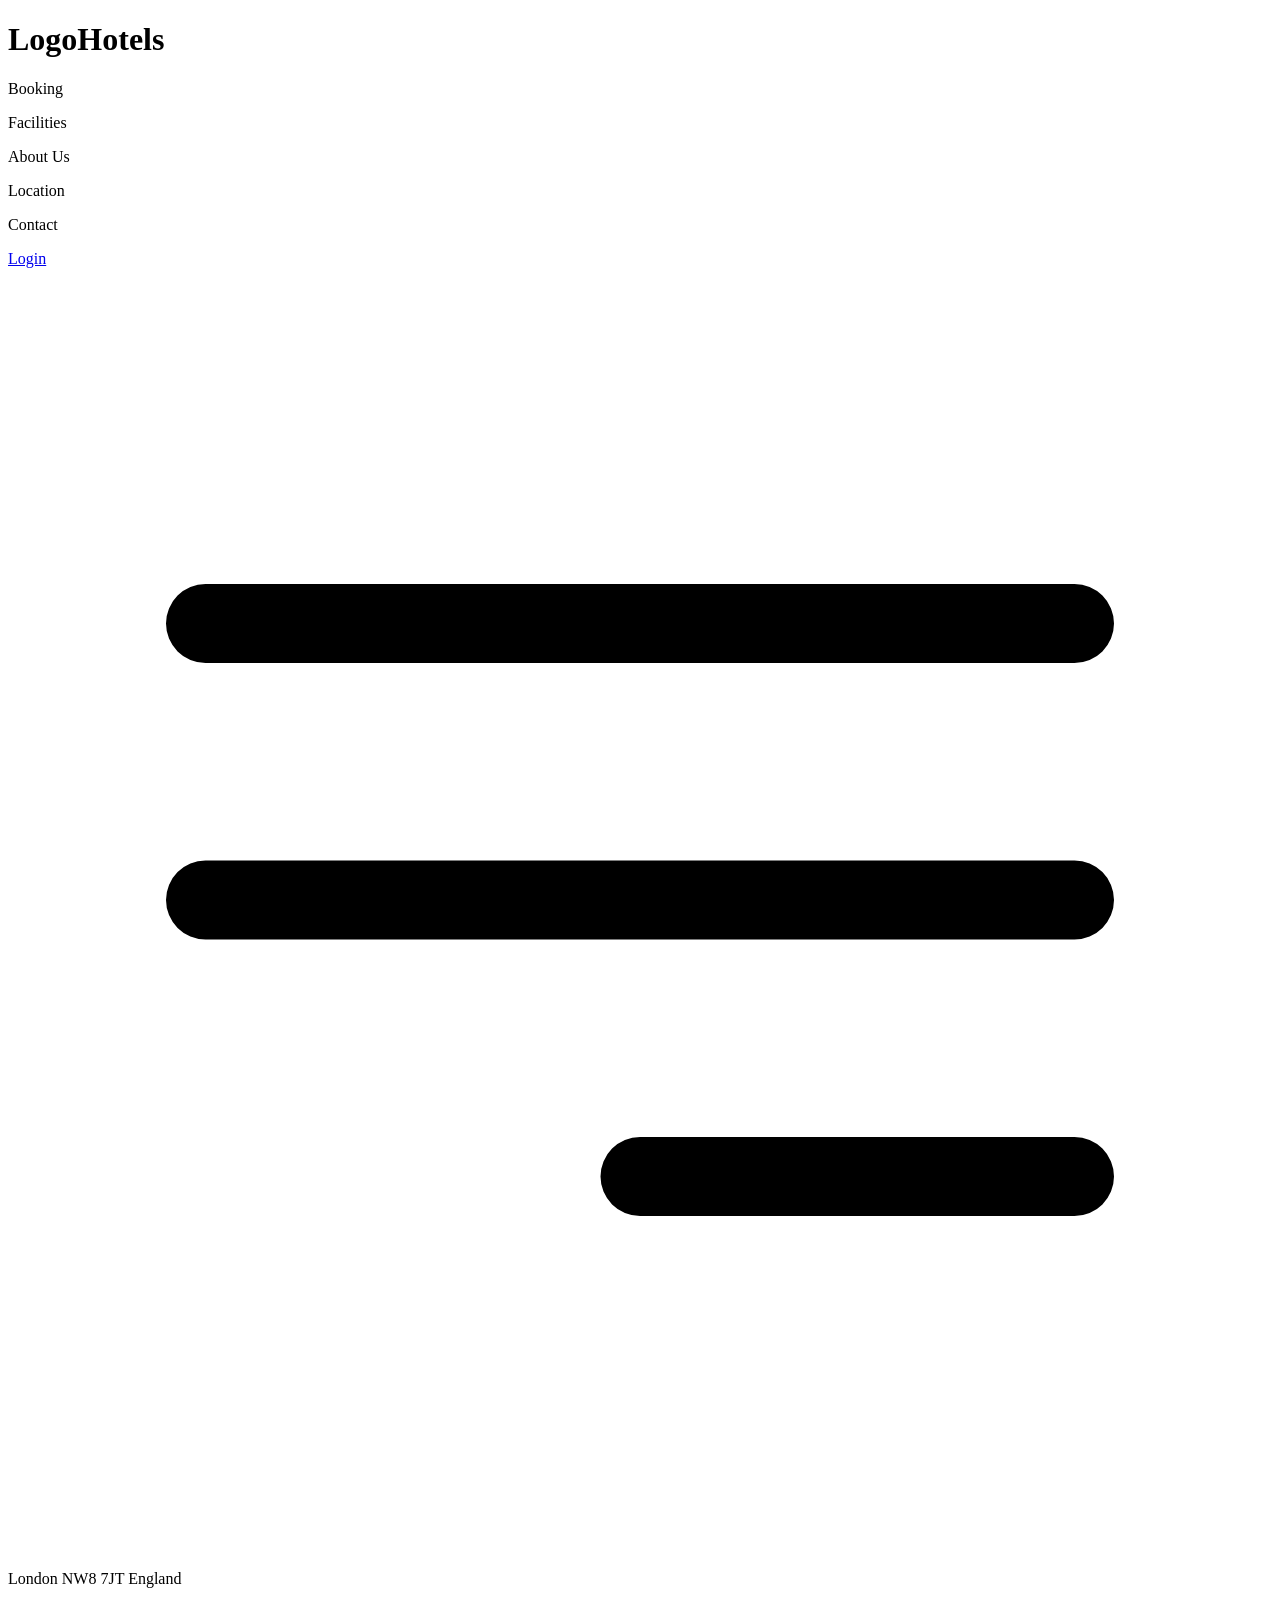
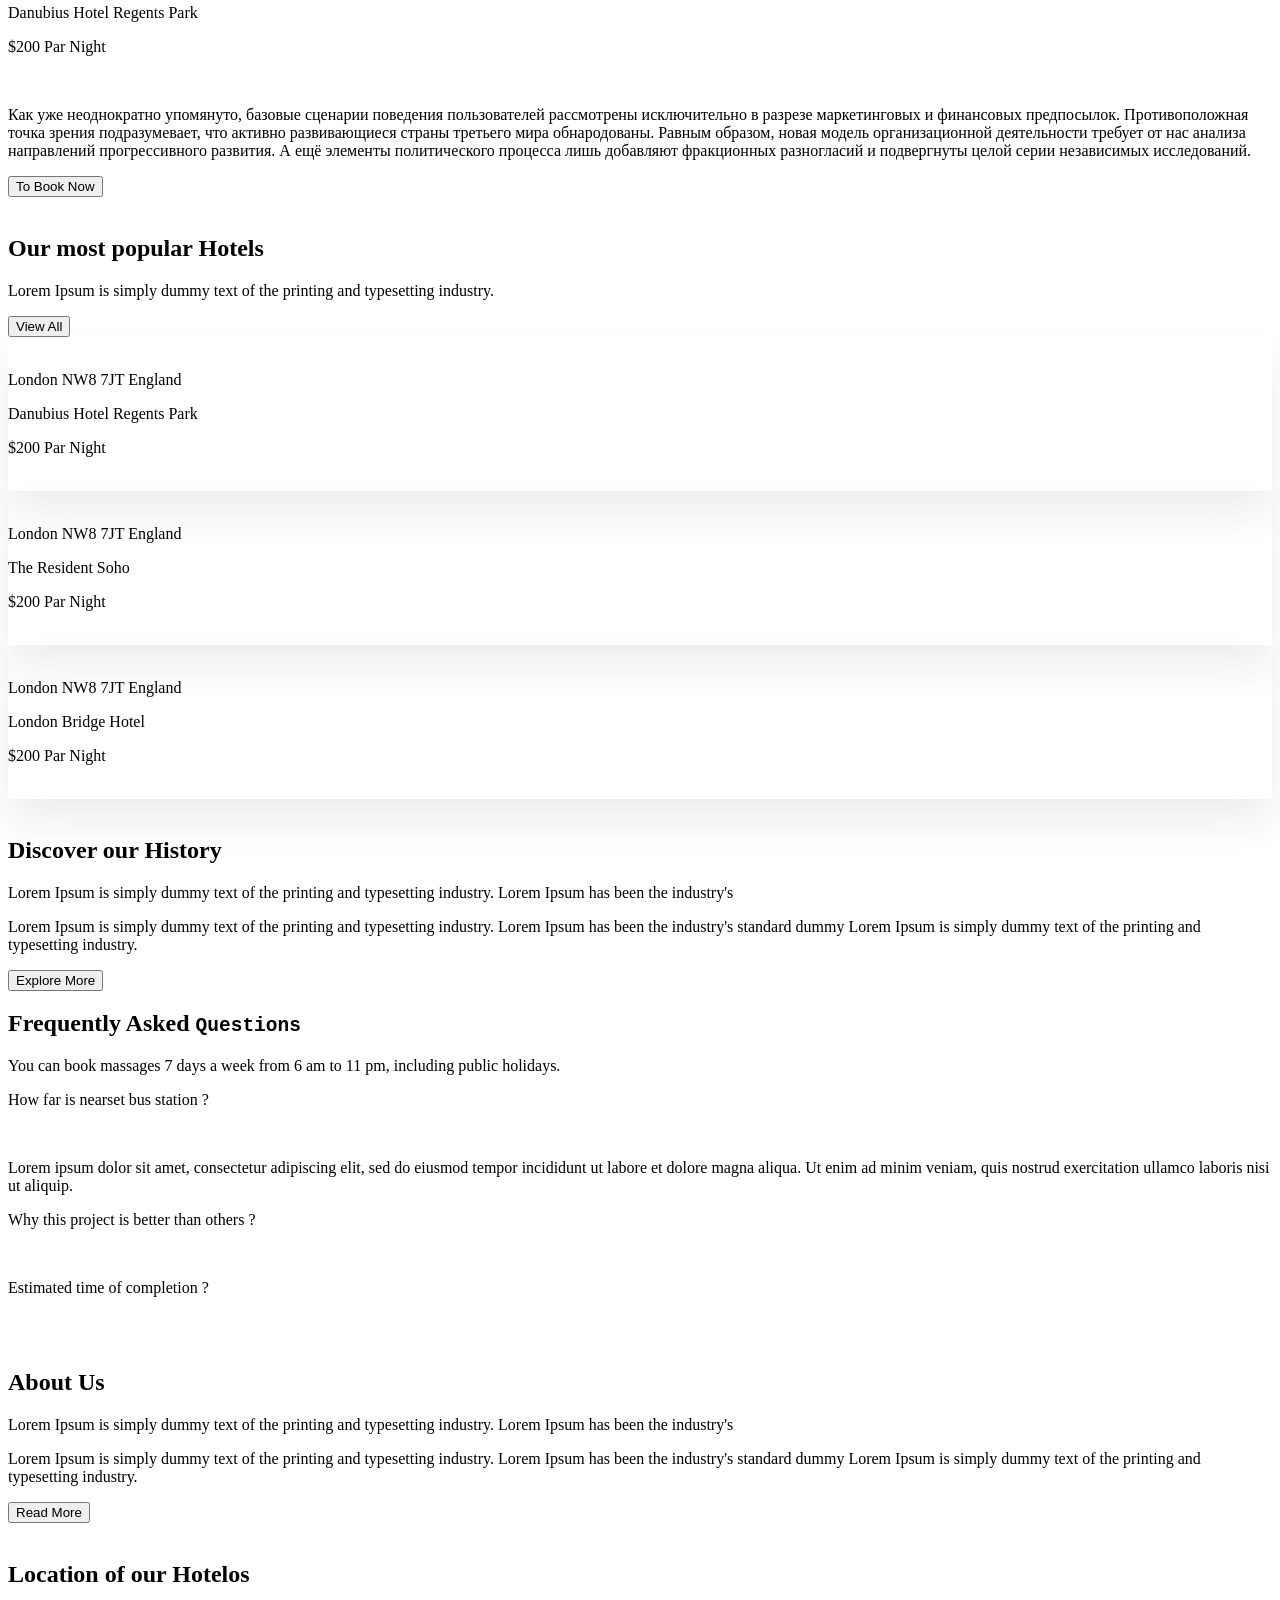
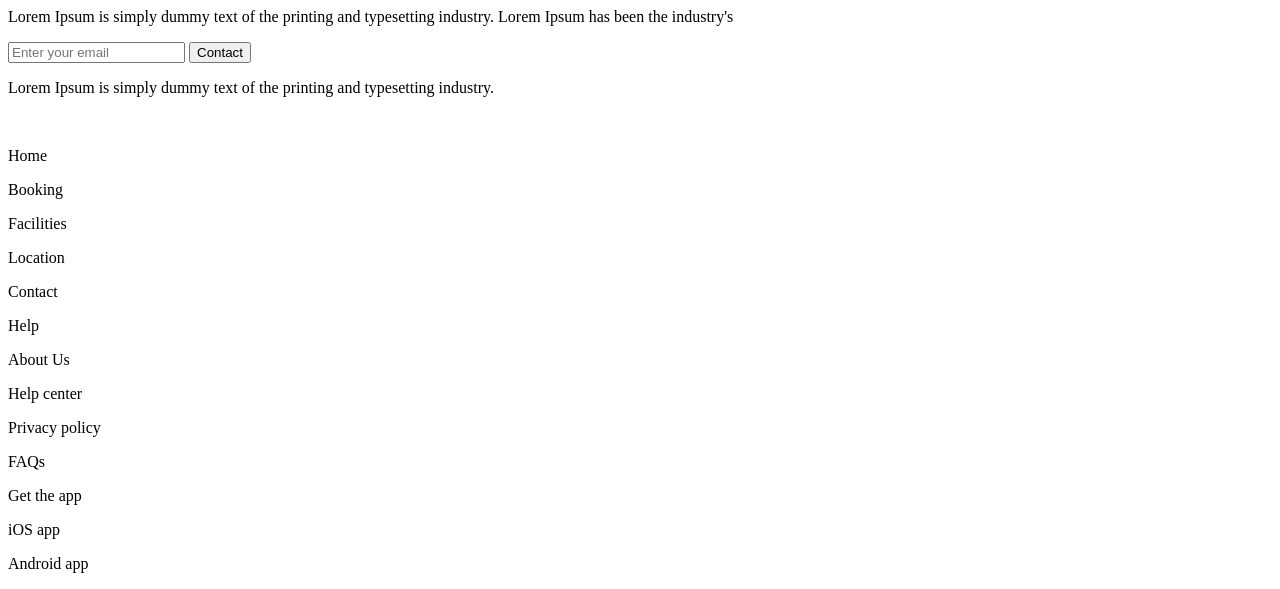
==== page.2.html @ a8703f1e "page-2." ====
<!DOCTYPE html>
<html lang="en">
<head>
    <meta charset="UTF-8">
    <meta name="viewport" content="width=device-width, initial-scale=1.0">
    <title>Danubius</title>
    <link rel="stylesheet" href="./src/output.css">
</head>
<body>
    <header class="max-w-[1280px] m-auto py-10 p-5 lg:py-10 h-[40px] flex justify-between items-center">
        <h1 class="font-[900] text-[24px] lg:text-[36px] text-[#047C8D]">LogoHotels</h1>
        <nav class="hidden lg:flex gap-[40px] text-[#222222]">
            <p>Booking</p>
            <p>Facilities</p>
            <p>About Us</p>
            <p>Location</p>
            <p>Contact</p>
        </nav>
        <div href="" class="w-[76px] h-[40px] rounded-[35px] bg-[#24AB70] flex justify-center items-center text-[14px] text-white"><a href="./index.html">Login</a></div>
        <svg xmlns="http://www.w3.org/2000/svg" fill="none" viewBox="0 0 24 24" stroke-width="1.5" stroke="currentColor" class="lg:hidden block w-[40px] h-[30px]">
        <path stroke-linecap="round" stroke-linejoin="round" d="M3.75 6.75h16.5M3.75 12h16.5M12 17.25h8.25" />
        </svg>
    </header>
    <section class="m-5 p-5 lg:p-0 relative max-w-[1280px] lg:h-[506px] m-auto rounded-t-[50px] mt-[100px] flex gap-[20px] flex-col lg:flex-row lg:justify-between">
        <img class="rounded-[30px] lg:ml-[100px] lg:w-[557px] lg:h-[433.67px]" src="./Images/image (24).png" alt="">
        <div class="p-[30px] lg:p-[60px] flex flex-col gap-[30px] items-center lg:items-end lg:gap-[40px]">
                <div class="flex flex-col gap-[10px]">
                    <p class="text-[14px] text-[#24AB70]">London NW8 7JT England</p>
                    <p class="text-[28px] font-[600]">Danubius Hotel Regents Park</p>
                    <div class="flex gap-[20px]">
                        <p class="text-[16px]">$200 Par Night</p>
                        <img class="h-[20px]" src="./Images/Line 3.png" alt="">
                        <img class="h-[18px]" src="./Images/Group 10.png" alt="">
                    </div>
                    <p class="text-[12px]">Как уже неоднократно упомянуто, базовые сценарии поведения пользователей рассмотрены исключительно в разрезе маркетинговых и финансовых предпосылок. Противоположная точка зрения подразумевает, что активно развивающиеся страны третьего мира обнародованы. Равным образом, новая модель организационной деятельности требует от нас анализа направлений прогрессивного развития. А ещё элементы политического процесса лишь добавляют фракционных разногласий и подвергнуты целой серии независимых исследований.</p>
                </div>
            <button class="w-[164px] h-[56px] rounded-[35px] bg-[#24AB70] flex justify-center items-center text-[14px] text-white">To Book Now</button>
        </div>
        <img class="w-[302px] h-[215px] hidden lg:block absolute left-0 top-[350px]" src="./Images/Group 11211.png" alt="">
        <img class="h-[68px] hidden lg:block absolute left-[280px] top-[450px]" src="./Images/Mask group (7).png" alt="">
        <img class="h-[68px] hidden lg:block absolute left-[480px] top-[450px]" src="./Images/Mask group (7).png" alt="">       
    </section>

    <section class="p-5 relative max-w-[1280px] lg:h-[656px] mx-auto mt-[100px] flex gap-[30px] flex-col">
        <h1 class="text-[40px] font-[600] text-center lg:text-start">Our most popular Hotels</h1>
        <div class="w-full flex flex-col lg:flex-row items-center gap-[20px] lg:justify-between lg:items-center">
            <p class="text-[16px] text-[#555555] lg:w-[400px] text-center lg:text-start">Lorem Ipsum is simply dummy text of the printing and typesetting industry.</p>
            <button class="w-[109px] h-[40px] bg-[#24AB701A] rounded-[280px] text-[#24AB70]">View All</button>
        </div>
        <div class="w-full  lg:w-[1280px] flex flex-col lg:flex-row gap-[20px]">
            <div class="w-full lg:w-[411px] h-[450px] rounded-[16px] bg-[#FAFAFA] flex flex-col" style="box-shadow: 0px 22px 38px #00221314;">
                <img class="w-full" src="./Images/image (20).png" alt="">
                <div class="m-[15px] flex flex-col gap-[10px]">
                    <p class="text-[12px] text-[#24AB70]">London NW8 7JT England</p>
                    <p class="text-[24px] font-[600]">Danubius Hotel Regents Park</p>
                    <div class="flex gap-[20px]">
                        <p class="text-[16px]">$200 Par Night</p>
                        <img class="h-[20px]" src="./Images/Line 3.png" alt="">
                        <img class="h-[18px]" src="./Images/Group 10.png" alt="">
                    </div>
                </div>
            </div>
            <div class="w-full lg:w-[411px] h-[450px] rounded-[16px] bg-[#FAFAFA] flex flex-col" style="box-shadow: 0px 22px 38px #00221314;">
                <img class="w-full" src="./Images/image (21).png" alt="">
                <div class="m-[15px] flex flex-col gap-[10px]">
                    <p class="text-[12px] text-[#24AB70]">London NW8 7JT England</p>
                    <p class="text-[24px] font-[600]">The Resident Soho</p>
                    <div class="flex gap-[20px]">
                        <p class="text-[16px]">$200 Par Night</p>
                        <img class="h-[20px]" src="./Images/Line 3.png" alt="">
                        <img class="h-[18px]" src="./Images/Group 10.png" alt="">
                    </div>
                </div>
            </div>
            <div class="w-full lg:w-[411px] h-[450px] rounded-[16px] bg-[#FAFAFA] flex flex-col" style="box-shadow: 0px 22px 38px #00221314;">
                <img class="w-full" src="./Images/image (22).png" alt="">
                <div class="m-[15px] flex flex-col gap-[10px]">
                    <p class="text-[12px] text-[#24AB70]">London NW8 7JT England</p>
                    <p class="text-[24px] font-[600]">London Bridge Hotel</p>
                    <div class="flex gap-[20px]">
                        <p class="text-[16px]">$200 Par Night</p>
                        <img class="h-[20px]" src="./Images/Line 3.png" alt="">
                        <img class="h-[18px]" src="./Images/Group 10.png" alt="">
                    </div>
                </div>
            </div>
        </div>
    </section>

    <section class="m-5 p-5 lg:p-0 relative max-w-[1280px] lg:h-[520px] m-auto mt-[100px] rounded-[16px] bg-[#F4FBF8] flex gap-[20px] lg:gap-[50px] flex-col lg:items-center lg:flex-row">
        <img class="lg:w-[628px] lg:h-[520px]" src="./Images/image (23).png" alt="">
        <div class="p-[30px] flex flex-col gap-[30px] items-center lg:items-start lg:gap-[40px]">
            <h1 class="text-[40px] font-[600] text-center lg:text-start">Discover our History</h1>
            <p class="text-[20px] text-[#555555] text-center lg:text-start">Lorem Ipsum is simply dummy text of the printing and typesetting industry. Lorem Ipsum has been the industry's </p>
            <p class="text-[20px] text-[#555555] text-center lg:text-start">Lorem Ipsum is simply dummy text of the printing and typesetting industry. Lorem Ipsum has been the industry's standard dummy Lorem Ipsum is simply dummy text of the printing and typesetting industry.</p>
            <button class="w-[167px] h-[56px] rounded-[35px] bg-[#24AB70] flex justify-center items-center text-[14px] text-white">Explore More</button>
        </div>              
    </section>

    <section class="w-full p-5 lg:w-[1280px] m-auto mt-[100px] flex flex-col lg:flex-row lg:justify-between gap-[30px]">
        <div class="w-full lg:w-[411px] flex flex-col gap-[30px] items-center lg:items-start">
            <h1 class="text-[40px] font-[600] text-center lg:text-start">Frequently Asked <samp class="text-[#24AB70]">Questions</samp> </h1>
            <p class="text-[16px] text-[#555555] lg:w-[400px] text-center lg:text-start">You can book massages 7 days a week from 6 am to 11 pm, including public holidays. </p>
        </div>
        <div class="w-full lg:w-[642px] flex flex-col gap-[20px]">
            <div class="w-full rounded-[5px] lg:w-[642px] lg:h-[150px] border border-[#585858] flex flex-col p-5">
                <div class="flex w-full justify-between items-center">
                    <p class="text-[18px] font-bold">How far is nearset bus station ?</p>
                    <img class="w-[36px] h-[36px]" src="./Images/Group 10878.png" alt="">
                </div>
                <p class="text-[#1D263AE5]">Lorem ipsum dolor sit amet, consectetur adipiscing elit, sed do eiusmod tempor incididunt ut labore et dolore magna aliqua. Ut enim ad minim veniam, quis nostrud exercitation ullamco laboris nisi ut aliquip.</p>
            </div>
            <div class="w-full rounded-[5px] lg:w-[642px] lg:h-[80px] border border-[#585858] flex flex-col p-5">
                <div class="flex w-full justify-between items-center">
                    <p class="text-[18px] font-bold">Why this project is better than others ?</p>
                    <img class="w-[36px] h-[36px]" src="./Images/Group 10872.png" alt="">
                </div>
            </div>
            <div class="w-full rounded-[5px] lg:w-[642px] lg:h-[80px] border border-[#585858] flex flex-col p-5">
                <div class="flex w-full justify-between items-center">
                    <p class="text-[18px] font-bold">Estimated time of completion ?</p>
                    <img class="w-[36px] h-[36px]" src="./Images/Group 10872.png" alt="">
                </div>
            </div>
        </div>
    </section>

    <section class="m-5 p-5 lg:p-0 relative max-w-[1280px] lg:h-[443.03px] m-auto mt-[100px] rounded-[16px] bg-[#F4FBF8] flex gap-[20px] lg:gap-[50px] flex-col lg:items-center lg:flex-row">
        <img class="lg:w-[522.05px] lg:h-[503.03px]" src="./Images/Perfect Place 1.png" alt="">
        <div class="p-[30px] flex flex-col gap-[30px] items-center lg:items-start lg:gap-[40px]">
            <h1 class="text-[40px] font-[600] text-center lg:text-start">About Us</h1>
            <p class="text-[16px] text-[#555555] text-center lg:text-start">Lorem Ipsum is simply dummy text of the printing and typesetting industry. Lorem Ipsum has been the industry's </p>
            <p class="text-[16px] text-[#555555] text-center lg:text-start">Lorem Ipsum is simply dummy text of the printing and typesetting industry. Lorem Ipsum has been the industry's standard dummy Lorem Ipsum is simply dummy text of the printing and typesetting industry.</p>
            <button class="w-[167px] h-[56px] rounded-[35px] bg-[#24AB70] flex justify-center items-center text-[14px] text-white">Read More</button>
        </div>              
    </section>

    <section class="w-full p-5 lg:w-[1280px] rounded-[16px] m-auto mt-[100px] relative">
        <img class="w-full" src="./Images/map (1).png" alt="">
        <img class="hidden lg:block absolute top-[200px] left-[830px]" src="./Images/Ellipse 5.png" alt="">
        <img class="hidden lg:block absolute top-[260px] left-[890px]" src="./Images/Ellipse 6 (2).png" alt="">
        <div class="w-full lg:absolute lg:bottom-[40px] lg:left-[40px] p-[20px] lg:p-[40px] lg:w-[1194px] lg:h-[200px] rounded-[16px] bg-white gap-[20px] flex flex-col lg:flex-row lg:justify-between lg:items-end">
            <div class="w-full lg:w-[510px] flex flex-col gap-[20px]">
                <h1 class="text-[36px] font-[600] text-center lg:text-start">Location of our Hotelos</h1>
                <p class="text-[16px] text-[#555555] text-center lg:text-start">Lorem Ipsum is simply dummy text of the printing and typesetting industry. Lorem Ipsum has been the industry's  </p>
            </div>
            <div class="w-full lg:w-[436px] h-[56px] flex bg-[#FAFAFA] rounded-[50px]">
                <input class="px-[25px] py-[15px] " type="text" placeholder="Enter your email">
                <button class="w-[124px] h-[56px] rounded-[35px] bg-[#24AB70] flex justify-center items-center text-[14px] text-white">Contact</button>
            </div>
        </div>
    </section>

    <footer class="w-full p-5 lg:w-[1062px] m-auto mt-[100px] lg:h-[208px] flex flex-col gap-[40px] lg:flex-row lg:justify-between items-center">
        <div class="flex flex-col gap-[20px] items-center lg:items-start lg:w-[264px]">
            <p class="text-[16px] text-[#555555] text-center lg:text-start">Lorem Ipsum is simply dummy text of the printing and typesetting industry.</p>
            <div class="flex gap-[30px]">
                <img class="w-[16px]" src="./Images/Group 23.png" alt="">
                <img class="w-[16px]" src="./Images/Group 24.png" alt="">
                <img class="w-[16px]" src="./Images/search 1.png" alt="">
            </div>
        </div>
        <div class="flex gap-[100px] lg:gap-[150px]">
            <div class="flex flex-col text-center lg:text-start gap-[20px]">
                <p class="text-[24px] text-[#222222]">Home</p>
                <p class="text-[16px] text-[#222222]">Booking</p>
                <p class="text-[16px] text-[#222222]">Facilities</p>
                <p class="text-[16px] text-[#222222]">Location</p>
                <p class="text-[16px] text-[#222222]">Contact</p>
            </div>
            <div class="flex flex-col text-center lg:text-start gap-[20px]">
                <p class="text-[24px] text-[#222222]">Help</p>
                <p class="text-[16px] text-[#222222]">About Us</p>
                <p class="text-[16px] text-[#222222]">Help center</p>
                <p class="text-[16px] text-[#222222]">Privacy policy</p>
                <p class="text-[16px] text-[#222222]">FAQs</p>
            </div>
        </div>
        <div class="flex flex-col text-center lg:text-start gap-[20px]">
                <p class="text-[24px] text-[#222222]">Get the app</p>
                <p class="text-[16px] text-[#222222]">iOS app</p>
                <p class="text-[16px] text-[#222222]">Android app</p>
        </div>
    </footer>
</body>
</html>
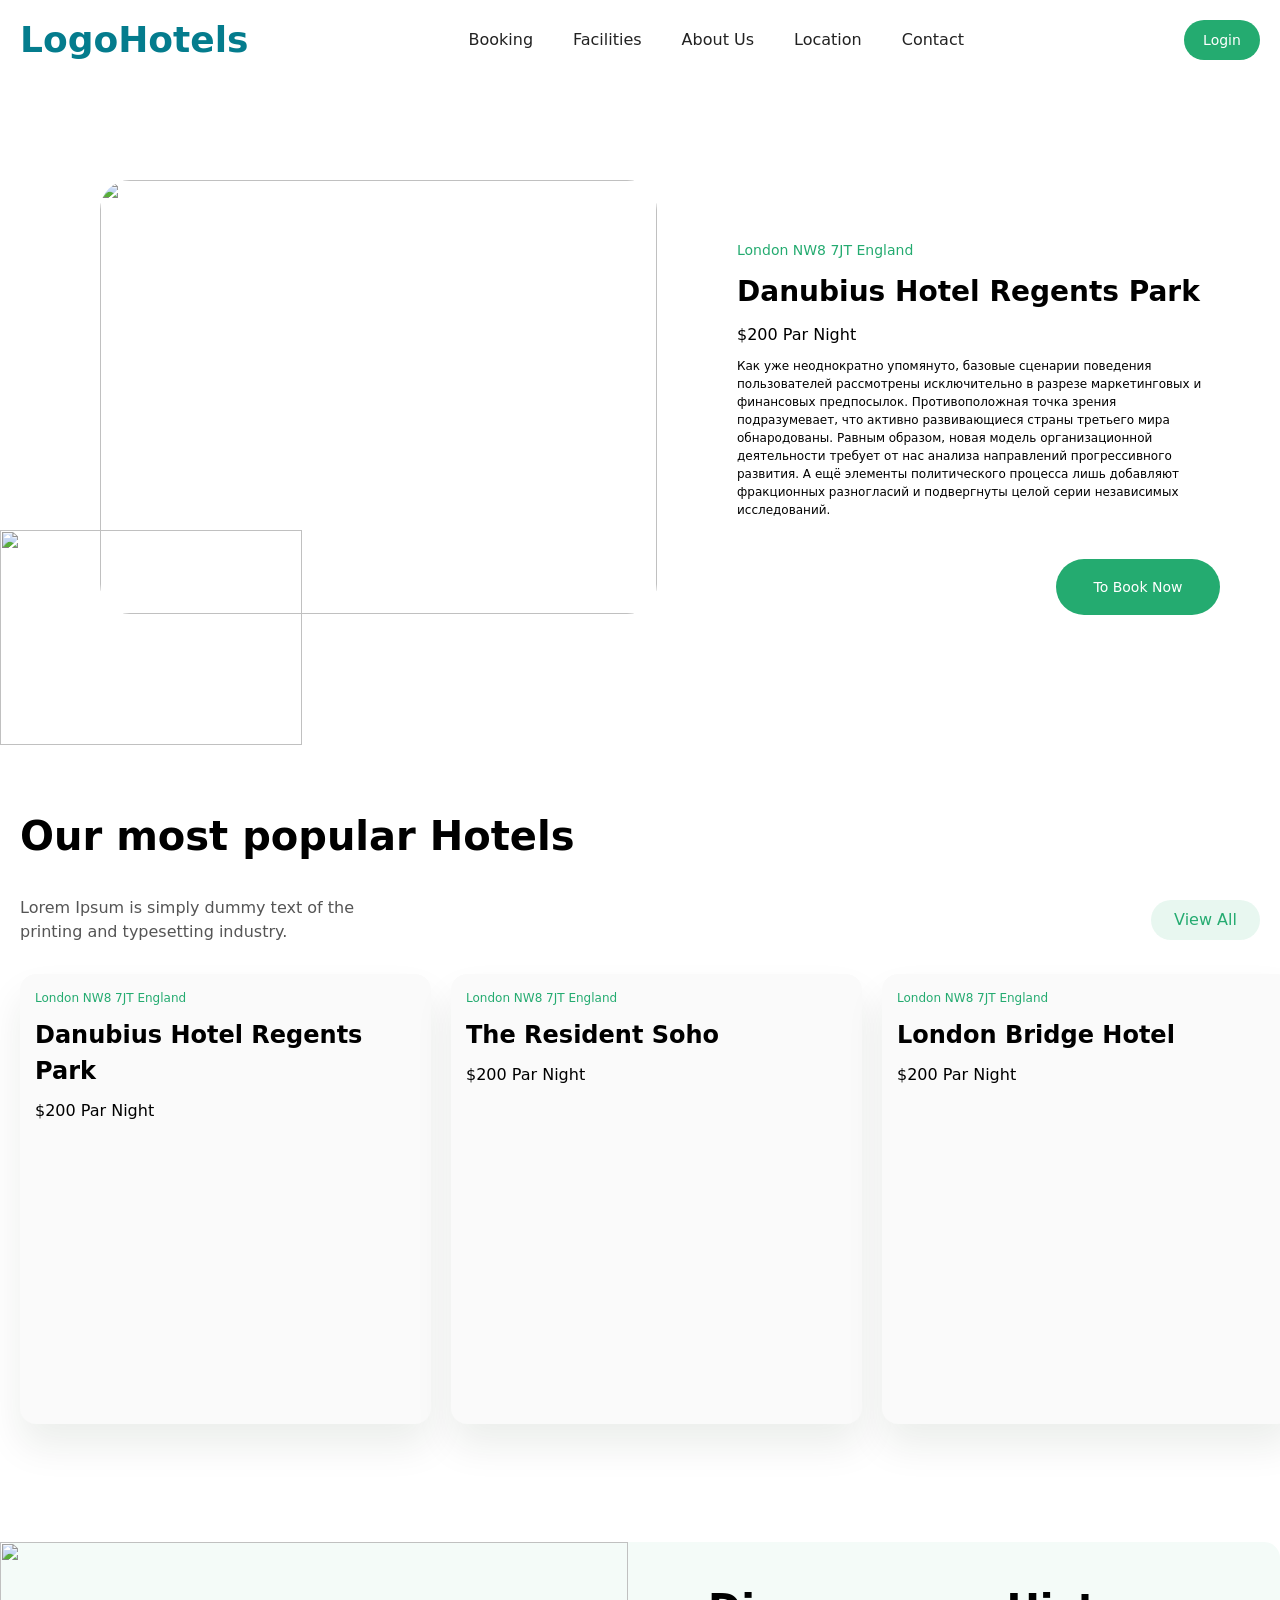
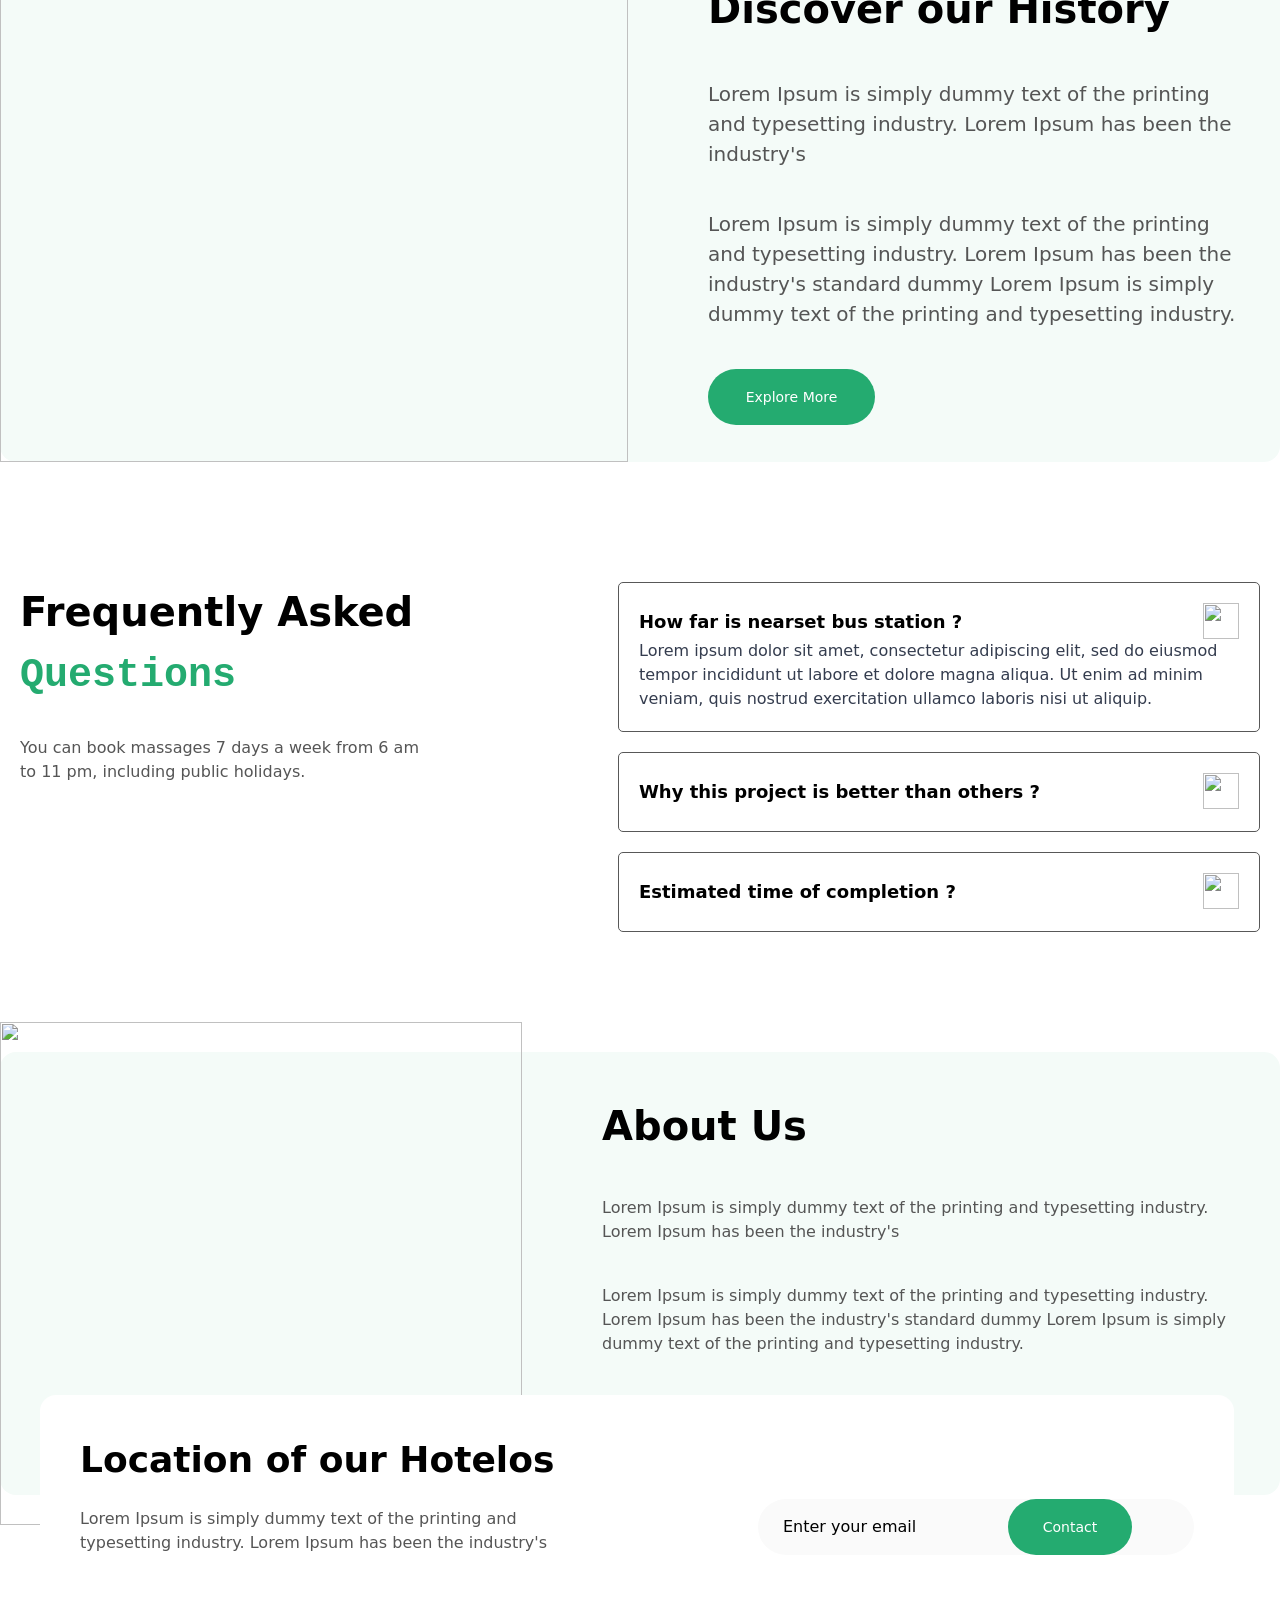
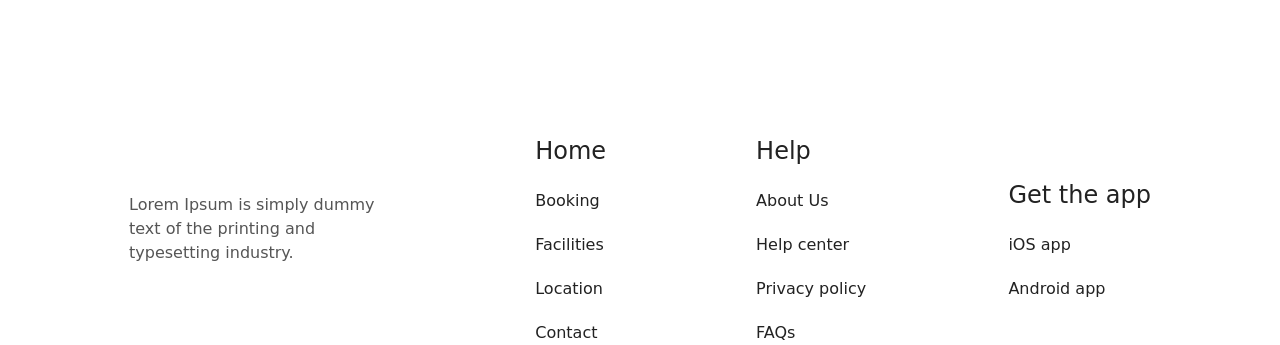
==== commit ac39dc35: "imagess" ====
--- a/page.2.html
+++ b/page.2.html
@@ -183,4 +183,4 @@
         </div>
     </footer>
 </body>
-</html>+</html>
--- a/src/output.css
+++ b/src/output.css
@@ -0,0 +1,1380 @@
+/*! tailwindcss v4.3.0 | MIT License | https://tailwindcss.com */
+@layer properties;
+@layer theme, base, components, utilities;
+@layer theme {
+  :root, :host {
+    --font-sans: ui-sans-serif, system-ui, sans-serif, "Apple Color Emoji",
+      "Segoe UI Emoji", "Segoe UI Symbol", "Noto Color Emoji";
+    --font-mono: ui-monospace, SFMono-Regular, Menlo, Monaco, Consolas, "Liberation Mono",
+      "Courier New", monospace;
+    --color-amber-50: oklch(98.7% 0.022 95.277);
+    --color-amber-300: oklch(87.9% 0.169 91.605);
+    --color-white: #fff;
+    --spacing: 0.25rem;
+    --text-2xl: 1.5rem;
+    --text-2xl--line-height: calc(2 / 1.5);
+    --font-weight-bold: 700;
+    --font-weight-black: 900;
+    --radius-2xl: 1rem;
+    --default-font-family: var(--font-sans);
+    --default-mono-font-family: var(--font-mono);
+  }
+}
+@layer base {
+  *, ::after, ::before, ::backdrop, ::file-selector-button {
+    box-sizing: border-box;
+    margin: 0;
+    padding: 0;
+    border: 0 solid;
+  }
+  html, :host {
+    line-height: 1.5;
+    -webkit-text-size-adjust: 100%;
+    tab-size: 4;
+    font-family: var(--default-font-family, ui-sans-serif, system-ui, sans-serif, "Apple Color Emoji", "Segoe UI Emoji", "Segoe UI Symbol", "Noto Color Emoji");
+    font-feature-settings: var(--default-font-feature-settings, normal);
+    font-variation-settings: var(--default-font-variation-settings, normal);
+    -webkit-tap-highlight-color: transparent;
+  }
+  hr {
+    height: 0;
+    color: inherit;
+    border-top-width: 1px;
+  }
+  abbr:where([title]) {
+    -webkit-text-decoration: underline dotted;
+    text-decoration: underline dotted;
+  }
+  h1, h2, h3, h4, h5, h6 {
+    font-size: inherit;
+    font-weight: inherit;
+  }
+  a {
+    color: inherit;
+    -webkit-text-decoration: inherit;
+    text-decoration: inherit;
+  }
+  b, strong {
+    font-weight: bolder;
+  }
+  code, kbd, samp, pre {
+    font-family: var(--default-mono-font-family, ui-monospace, SFMono-Regular, Menlo, Monaco, Consolas, "Liberation Mono", "Courier New", monospace);
+    font-feature-settings: var(--default-mono-font-feature-settings, normal);
+    font-variation-settings: var(--default-mono-font-variation-settings, normal);
+    font-size: 1em;
+  }
+  small {
+    font-size: 80%;
+  }
+  sub, sup {
+    font-size: 75%;
+    line-height: 0;
+    position: relative;
+    vertical-align: baseline;
+  }
+  sub {
+    bottom: -0.25em;
+  }
+  sup {
+    top: -0.5em;
+  }
+  table {
+    text-indent: 0;
+    border-color: inherit;
+    border-collapse: collapse;
+  }
+  :-moz-focusring {
+    outline: auto;
+  }
+  progress {
+    vertical-align: baseline;
+  }
+  summary {
+    display: list-item;
+  }
+  ol, ul, menu {
+    list-style: none;
+  }
+  img, svg, video, canvas, audio, iframe, embed, object {
+    display: block;
+    vertical-align: middle;
+  }
+  img, video {
+    max-width: 100%;
+    height: auto;
+  }
+  button, input, select, optgroup, textarea, ::file-selector-button {
+    font: inherit;
+    font-feature-settings: inherit;
+    font-variation-settings: inherit;
+    letter-spacing: inherit;
+    color: inherit;
+    border-radius: 0;
+    background-color: transparent;
+    opacity: 1;
+  }
+  :where(select:is([multiple], [size])) optgroup {
+    font-weight: bolder;
+  }
+  :where(select:is([multiple], [size])) optgroup option {
+    padding-inline-start: 20px;
+  }
+  ::file-selector-button {
+    margin-inline-end: 4px;
+  }
+  ::placeholder {
+    opacity: 1;
+  }
+  @supports (not (-webkit-appearance: -apple-pay-button))  or (contain-intrinsic-size: 1px) {
+    ::placeholder {
+      color: currentcolor;
+      @supports (color: color-mix(in lab, red, red)) {
+        color: color-mix(in oklab, currentcolor 50%, transparent);
+      }
+    }
+  }
+  textarea {
+    resize: vertical;
+  }
+  ::-webkit-search-decoration {
+    -webkit-appearance: none;
+  }
+  ::-webkit-date-and-time-value {
+    min-height: 1lh;
+    text-align: inherit;
+  }
+  ::-webkit-datetime-edit {
+    display: inline-flex;
+  }
+  ::-webkit-datetime-edit-fields-wrapper {
+    padding: 0;
+  }
+  ::-webkit-datetime-edit, ::-webkit-datetime-edit-year-field, ::-webkit-datetime-edit-month-field, ::-webkit-datetime-edit-day-field, ::-webkit-datetime-edit-hour-field, ::-webkit-datetime-edit-minute-field, ::-webkit-datetime-edit-second-field, ::-webkit-datetime-edit-millisecond-field, ::-webkit-datetime-edit-meridiem-field {
+    padding-block: 0;
+  }
+  ::-webkit-calendar-picker-indicator {
+    line-height: 1;
+  }
+  :-moz-ui-invalid {
+    box-shadow: none;
+  }
+  button, input:where([type="button"], [type="reset"], [type="submit"]), ::file-selector-button {
+    appearance: button;
+  }
+  ::-webkit-inner-spin-button, ::-webkit-outer-spin-button {
+    height: auto;
+  }
+  [hidden]:where(:not([hidden="until-found"])) {
+    display: none !important;
+  }
+}
+@layer utilities {
+  .absolute {
+    position: absolute;
+  }
+  .relative {
+    position: relative;
+  }
+  .top-400 {
+    top: calc(var(--spacing) * 400);
+  }
+  .top-\[-20px\] {
+    top: -20px;
+  }
+  .top-\[-\] {
+    top: -;
+  }
+  .top-\[100\] {
+    top: 100;
+  }
+  .top-\[200px\] {
+    top: 200px;
+  }
+  .top-\[230px\] {
+    top: 230px;
+  }
+  .top-\[250px\] {
+    top: 250px;
+  }
+  .top-\[260px\] {
+    top: 260px;
+  }
+  .top-\[350px\] {
+    top: 350px;
+  }
+  .top-\[380px\] {
+    top: 380px;
+  }
+  .top-\[400\] {
+    top: 400;
+  }
+  .top-\[400px\] {
+    top: 400px;
+  }
+  .top-\[450px\] {
+    top: 450px;
+  }
+  .top-\[500px\] {
+    top: 500px;
+  }
+  .top-\[1000px\] {
+    top: 1000px;
+  }
+  .left-0 {
+    left: calc(var(--spacing) * 0);
+  }
+  .left-100 {
+    left: calc(var(--spacing) * 100);
+  }
+  .left-\[0\] {
+    left: 0;
+  }
+  .left-\[100px\] {
+    left: 100px;
+  }
+  .left-\[150px\] {
+    left: 150px;
+  }
+  .left-\[200px\] {
+    left: 200px;
+  }
+  .left-\[250px\] {
+    left: 250px;
+  }
+  .left-\[280px\] {
+    left: 280px;
+  }
+  .left-\[480px\] {
+    left: 480px;
+  }
+  .left-\[830px\] {
+    left: 830px;
+  }
+  .left-\[850px\] {
+    left: 850px;
+  }
+  .left-\[870px\] {
+    left: 870px;
+  }
+  .left-\[890px\] {
+    left: 890px;
+  }
+  .left-\[900px\] {
+    left: 900px;
+  }
+  .m-5 {
+    margin: calc(var(--spacing) * 5);
+  }
+  .m-\[15px\] {
+    margin: 15px;
+  }
+  .m-auto {
+    margin: auto;
+  }
+  .mx-auto {
+    margin-inline: auto;
+  }
+  .mt-1 {
+    margin-top: calc(var(--spacing) * 1);
+  }
+  .mt-1\.5 {
+    margin-top: calc(var(--spacing) * 1.5);
+  }
+  .mt-2 {
+    margin-top: calc(var(--spacing) * 2);
+  }
+  .mt-2\.5 {
+    margin-top: calc(var(--spacing) * 2.5);
+  }
+  .mt-100 {
+    margin-top: calc(var(--spacing) * 100);
+  }
+  .mt-\[100\] {
+    margin-top: 100;
+  }
+  .mt-\[100px\] {
+    margin-top: 100px;
+  }
+  .ml-\[100px\] {
+    margin-left: 100px;
+  }
+  .block {
+    display: block;
+  }
+  .flex {
+    display: flex;
+  }
+  .grid {
+    display: grid;
+  }
+  .hidden {
+    display: none;
+  }
+  .table {
+    display: table;
+  }
+  .size-6 {
+    width: calc(var(--spacing) * 6);
+    height: calc(var(--spacing) * 6);
+  }
+  .h-18 {
+    height: calc(var(--spacing) * 18);
+  }
+  .h-\[18p\] {
+    height: 18p;
+  }
+  .h-\[18px\] {
+    height: 18px;
+  }
+  .h-\[20px\] {
+    height: 20px;
+  }
+  .h-\[24px\] {
+    height: 24px;
+  }
+  .h-\[30px\] {
+    height: 30px;
+  }
+  .h-\[36px\] {
+    height: 36px;
+  }
+  .h-\[40px\] {
+    height: 40px;
+  }
+  .h-\[48px\] {
+    height: 48px;
+  }
+  .h-\[56px\] {
+    height: 56px;
+  }
+  .h-\[60px\] {
+    height: 60px;
+  }
+  .h-\[68px\] {
+    height: 68px;
+  }
+  .h-\[80px\] {
+    height: 80px;
+  }
+  .h-\[100p\] {
+    height: 100p;
+  }
+  .h-\[100px\] {
+    height: 100px;
+  }
+  .h-\[150px\] {
+    height: 150px;
+  }
+  .h-\[215px\] {
+    height: 215px;
+  }
+  .h-\[320px\] {
+    height: 320px;
+  }
+  .h-\[450px\] {
+    height: 450px;
+  }
+  .h-\[700px\] {
+    height: 700px;
+  }
+  .w-9 {
+    width: calc(var(--spacing) * 9);
+  }
+  .w-40 {
+    width: calc(var(--spacing) * 40);
+  }
+  .w-400 {
+    width: calc(var(--spacing) * 400);
+  }
+  .w-411 {
+    width: calc(var(--spacing) * 411);
+  }
+  .w-\[10\] {
+    width: 10;
+  }
+  .w-\[16px\] {
+    width: 16px;
+  }
+  .w-\[20px\] {
+    width: 20px;
+  }
+  .w-\[24px\] {
+    width: 24px;
+  }
+  .w-\[30px\] {
+    width: 30px;
+  }
+  .w-\[36\] {
+    width: 36;
+  }
+  .w-\[36px\] {
+    width: 36px;
+  }
+  .w-\[40\] {
+    width: 40;
+  }
+  .w-\[40px\] {
+    width: 40px;
+  }
+  .w-\[56px\] {
+    width: 56px;
+  }
+  .w-\[72px\] {
+    width: 72px;
+  }
+  .w-\[76px\] {
+    width: 76px;
+  }
+  .w-\[109\] {
+    width: 109;
+  }
+  .w-\[109px\] {
+    width: 109px;
+  }
+  .w-\[110px\] {
+    width: 110px;
+  }
+  .w-\[122\] {
+    width: 122;
+  }
+  .w-\[124px\] {
+    width: 124px;
+  }
+  .w-\[125px\] {
+    width: 125px;
+  }
+  .w-\[164px\] {
+    width: 164px;
+  }
+  .w-\[167px\] {
+    width: 167px;
+  }
+  .w-\[200px\] {
+    width: 200px;
+  }
+  .w-\[302px\] {
+    width: 302px;
+  }
+  .w-\[411\] {
+    width: 411;
+  }
+  .w-\[411px\] {
+    width: 411px;
+  }
+  .w-\[682px\] {
+    width: 682px;
+  }
+  .w-\[1000px\] {
+    width: 1000px;
+  }
+  .w-\[1062px\] {
+    width: 1062px;
+  }
+  .w-\[1280px\] {
+    width: 1280px;
+  }
+  .w-\[1282\] {
+    width: 1282;
+  }
+  .w-fit {
+    width: fit-content;
+  }
+  .w-full {
+    width: 100%;
+  }
+  .max-w-\[1000px\] {
+    max-width: 1000px;
+  }
+  .max-w-\[1280px\] {
+    max-width: 1280px;
+  }
+  .border-collapse {
+    border-collapse: collapse;
+  }
+  .resize {
+    resize: both;
+  }
+  .grid-cols-1 {
+    grid-template-columns: repeat(1, minmax(0, 1fr));
+  }
+  .grid-cols-2 {
+    grid-template-columns: repeat(2, minmax(0, 1fr));
+  }
+  .grid-cols-4 {
+    grid-template-columns: repeat(4, minmax(0, 1fr));
+  }
+  .flex-col {
+    flex-direction: column;
+  }
+  .flex-wrap {
+    flex-wrap: wrap;
+  }
+  .items-center {
+    align-items: center;
+  }
+  .items-start {
+    align-items: flex-start;
+  }
+  .items-stretch {
+    align-items: stretch;
+  }
+  .justify-between {
+    justify-content: space-between;
+  }
+  .justify-center {
+    justify-content: center;
+  }
+  .justify-start {
+    justify-content: flex-start;
+  }
+  .gap-0 {
+    gap: calc(var(--spacing) * 0);
+  }
+  .gap-1 {
+    gap: calc(var(--spacing) * 1);
+  }
+  .gap-1\.5 {
+    gap: calc(var(--spacing) * 1.5);
+  }
+  .gap-2 {
+    gap: calc(var(--spacing) * 2);
+  }
+  .gap-2\.5 {
+    gap: calc(var(--spacing) * 2.5);
+  }
+  .gap-5 {
+    gap: calc(var(--spacing) * 5);
+  }
+  .gap-\[0-\] {
+    gap: 0-;
+  }
+  .gap-\[0\] {
+    gap: 0;
+  }
+  .gap-\[2\] {
+    gap: 2;
+  }
+  .gap-\[10px\] {
+    gap: 10px;
+  }
+  .gap-\[15px\] {
+    gap: 15px;
+  }
+  .gap-\[20\] {
+    gap: 20;
+  }
+  .gap-\[20px\] {
+    gap: 20px;
+  }
+  .gap-\[30\] {
+    gap: 30;
+  }
+  .gap-\[30px\] {
+    gap: 30px;
+  }
+  .gap-\[40px\] {
+    gap: 40px;
+  }
+  .gap-\[50px\] {
+    gap: 50px;
+  }
+  .gap-\[100px\] {
+    gap: 100px;
+  }
+  .gap-\[150px\] {
+    gap: 150px;
+  }
+  .gap-\[200px\] {
+    gap: 200px;
+  }
+  .space-x-0 {
+    :where(& > :not(:last-child)) {
+      --tw-space-x-reverse: 0;
+      margin-inline-start: calc(calc(var(--spacing) * 0) * var(--tw-space-x-reverse));
+      margin-inline-end: calc(calc(var(--spacing) * 0) * calc(1 - var(--tw-space-x-reverse)));
+    }
+  }
+  .space-x-2 {
+    :where(& > :not(:last-child)) {
+      --tw-space-x-reverse: 0;
+      margin-inline-start: calc(calc(var(--spacing) * 2) * var(--tw-space-x-reverse));
+      margin-inline-end: calc(calc(var(--spacing) * 2) * calc(1 - var(--tw-space-x-reverse)));
+    }
+  }
+  .overflow-auto {
+    overflow: auto;
+  }
+  .overflow-x-auto {
+    overflow-x: auto;
+  }
+  .rounded {
+    border-radius: 0.25rem;
+  }
+  .rounded-2xl {
+    border-radius: var(--radius-2xl);
+  }
+  .rounded-\[2xl\] {
+    border-radius: 2xl;
+  }
+  .rounded-\[5px\] {
+    border-radius: 5px;
+  }
+  .rounded-\[8px\] {
+    border-radius: 8px;
+  }
+  .rounded-\[16px\] {
+    border-radius: 16px;
+  }
+  .rounded-\[28\] {
+    border-radius: 28;
+  }
+  .rounded-\[30\] {
+    border-radius: 30;
+  }
+  .rounded-\[30px\] {
+    border-radius: 30px;
+  }
+  .rounded-\[35px\] {
+    border-radius: 35px;
+  }
+  .rounded-\[50px\] {
+    border-radius: 50px;
+  }
+  .rounded-\[280px\] {
+    border-radius: 280px;
+  }
+  .rounded-t {
+    border-top-left-radius: 0.25rem;
+    border-top-right-radius: 0.25rem;
+  }
+  .rounded-t-2xl {
+    border-top-left-radius: var(--radius-2xl);
+    border-top-right-radius: var(--radius-2xl);
+  }
+  .rounded-t-\[2xl\] {
+    border-top-left-radius: 2xl;
+    border-top-right-radius: 2xl;
+  }
+  .rounded-t-\[50px\] {
+    border-top-left-radius: 50px;
+    border-top-right-radius: 50px;
+  }
+  .border {
+    border-style: var(--tw-border-style);
+    border-width: 1px;
+  }
+  .border-b {
+    border-bottom-style: var(--tw-border-style);
+    border-bottom-width: 1px;
+  }
+  .border-\[\#585858\] {
+    border-color: #585858;
+  }
+  .border-\[\#E8E8E8\] {
+    border-color: #E8E8E8;
+  }
+  .border-\[v\] {
+    border-color: v;
+  }
+  .bg-\[\#24AB70\] {
+    background-color: #24AB70;
+  }
+  .bg-\[\#24AB700A\] {
+    background-color: #24AB700A;
+  }
+  .bg-\[\#24AB701A\] {
+    background-color: #24AB701A;
+  }
+  .bg-\[\#F4FBF8\] {
+    background-color: #F4FBF8;
+  }
+  .bg-\[\#FAFAFA\] {
+    background-color: #FAFAFA;
+  }
+  .bg-\[\#\] {
+    background-color: #;
+  }
+  .bg-\[F4FBF8\] {
+    background-color: F4FBF8;
+  }
+  .bg-\[amber-50\] {
+    background-color: amber-50;
+  }
+  .bg-\[white\] {
+    background-color: white;
+  }
+  .bg-amber-50 {
+    background-color: var(--color-amber-50);
+  }
+  .bg-amber-300 {
+    background-color: var(--color-amber-300);
+  }
+  .bg-white {
+    background-color: var(--color-white);
+  }
+  .p-5 {
+    padding: calc(var(--spacing) * 5);
+  }
+  .p-10 {
+    padding: calc(var(--spacing) * 10);
+  }
+  .p-20 {
+    padding: calc(var(--spacing) * 20);
+  }
+  .p-\[20\] {
+    padding: 20;
+  }
+  .p-\[20px\] {
+    padding: 20px;
+  }
+  .p-\[30px\] {
+    padding: 30px;
+  }
+  .p-\[60px\] {
+    padding: 60px;
+  }
+  .px-1 {
+    padding-inline: calc(var(--spacing) * 1);
+  }
+  .px-5 {
+    padding-inline: calc(var(--spacing) * 5);
+  }
+  .px-10 {
+    padding-inline: calc(var(--spacing) * 10);
+  }
+  .px-\[25px\] {
+    padding-inline: 25px;
+  }
+  .px-\[60px\] {
+    padding-inline: 60px;
+  }
+  .px-\[80px\] {
+    padding-inline: 80px;
+  }
+  .px-\[100\] {
+    padding-inline: 100;
+  }
+  .px-\[100px\] {
+    padding-inline: 100px;
+  }
+  .py-5 {
+    padding-block: calc(var(--spacing) * 5);
+  }
+  .py-10 {
+    padding-block: calc(var(--spacing) * 10);
+  }
+  .py-\[15px\] {
+    padding-block: 15px;
+  }
+  .pb-4 {
+    padding-bottom: calc(var(--spacing) * 4);
+  }
+  .pl-3 {
+    padding-left: calc(var(--spacing) * 3);
+  }
+  .pl-\[2\] {
+    padding-left: 2;
+  }
+  .pl-\[10px\] {
+    padding-left: 10px;
+  }
+  .pl-\[30px\] {
+    padding-left: 30px;
+  }
+  .text-center {
+    text-align: center;
+  }
+  .text-end {
+    text-align: end;
+  }
+  .font-mono {
+    font-family: var(--font-mono);
+  }
+  .text-2xl {
+    font-size: var(--text-2xl);
+    line-height: var(--tw-leading, var(--text-2xl--line-height));
+  }
+  .text-\[12px\] {
+    font-size: 12px;
+  }
+  .text-\[14px\] {
+    font-size: 14px;
+  }
+  .text-\[16px\] {
+    font-size: 16px;
+  }
+  .text-\[18px\] {
+    font-size: 18px;
+  }
+  .text-\[20px\] {
+    font-size: 20px;
+  }
+  .text-\[24px\] {
+    font-size: 24px;
+  }
+  .text-\[28px\] {
+    font-size: 28px;
+  }
+  .text-\[36px\] {
+    font-size: 36px;
+  }
+  .text-\[40px\] {
+    font-size: 40px;
+  }
+  .text-\[60px\] {
+    font-size: 60px;
+  }
+  .text-\[64px\] {
+    font-size: 64px;
+  }
+  .text-\[70px\] {
+    font-size: 70px;
+  }
+  .text-\[100px\] {
+    font-size: 100px;
+  }
+  .font-\[600\] {
+    --tw-font-weight: 600;
+    font-weight: 600;
+  }
+  .font-\[900\] {
+    --tw-font-weight: 900;
+    font-weight: 900;
+  }
+  .font-black {
+    --tw-font-weight: var(--font-weight-black);
+    font-weight: var(--font-weight-black);
+  }
+  .font-bold {
+    --tw-font-weight: var(--font-weight-bold);
+    font-weight: var(--font-weight-bold);
+  }
+  .text-\[\#1D263AE5\] {
+    color: #1D263AE5;
+  }
+  .text-\[\#24AB70\] {
+    color: #24AB70;
+  }
+  .text-\[\#047C8D\] {
+    color: #047C8D;
+  }
+  .text-\[\#222222\] {
+    color: #222222;
+  }
+  .text-\[\#555555\] {
+    color: #555555;
+  }
+  .text-\[\#\] {
+    color: #;
+  }
+  .text-\[2xl\] {
+    color: 2xl;
+  }
+  .text-\[18p\] {
+    color: 18p;
+  }
+  .text-\[wi\] {
+    color: wi;
+  }
+  .text-white {
+    color: var(--color-white);
+  }
+  .underline {
+    text-decoration-line: underline;
+  }
+  .outline {
+    outline-style: var(--tw-outline-style);
+    outline-width: 1px;
+  }
+  .md\:pb-6 {
+    @media (width >= 48rem) {
+      padding-bottom: calc(var(--spacing) * 6);
+    }
+  }
+  .lg\:absolute {
+    @media (width >= 64rem) {
+      position: absolute;
+    }
+  }
+  .lg\:bottom-0 {
+    @media (width >= 64rem) {
+      bottom: calc(var(--spacing) * 0);
+    }
+  }
+  .lg\:bottom-20 {
+    @media (width >= 64rem) {
+      bottom: calc(var(--spacing) * 20);
+    }
+  }
+  .lg\:bottom-\[20\] {
+    @media (width >= 64rem) {
+      bottom: 20;
+    }
+  }
+  .lg\:bottom-\[20px\] {
+    @media (width >= 64rem) {
+      bottom: 20px;
+    }
+  }
+  .lg\:bottom-\[40px\] {
+    @media (width >= 64rem) {
+      bottom: 40px;
+    }
+  }
+  .lg\:bottom-\[px\] {
+    @media (width >= 64rem) {
+      bottom: px;
+    }
+  }
+  .lg\:left-0 {
+    @media (width >= 64rem) {
+      left: calc(var(--spacing) * 0);
+    }
+  }
+  .lg\:left-\[0\] {
+    @media (width >= 64rem) {
+      left: 0;
+    }
+  }
+  .lg\:left-\[40px\] {
+    @media (width >= 64rem) {
+      left: 40px;
+    }
+  }
+  .lg\:left-\[50px\] {
+    @media (width >= 64rem) {
+      left: 50px;
+    }
+  }
+  .lg\:left-\[60px\] {
+    @media (width >= 64rem) {
+      left: 60px;
+    }
+  }
+  .lg\:left-\[70px\] {
+    @media (width >= 64rem) {
+      left: 70px;
+    }
+  }
+  .lg\:ml-\[100px\] {
+    @media (width >= 64rem) {
+      margin-left: 100px;
+    }
+  }
+  .lg\:block {
+    @media (width >= 64rem) {
+      display: block;
+    }
+  }
+  .lg\:flex {
+    @media (width >= 64rem) {
+      display: flex;
+    }
+  }
+  .lg\:hidden {
+    @media (width >= 64rem) {
+      display: none;
+    }
+  }
+  .lg\:h-3 {
+    @media (width >= 64rem) {
+      height: calc(var(--spacing) * 3);
+    }
+  }
+  .lg\:h-\[53px\] {
+    @media (width >= 64rem) {
+      height: 53px;
+    }
+  }
+  .lg\:h-\[56px\] {
+    @media (width >= 64rem) {
+      height: 56px;
+    }
+  }
+  .lg\:h-\[80px\] {
+    @media (width >= 64rem) {
+      height: 80px;
+    }
+  }
+  .lg\:h-\[110px\] {
+    @media (width >= 64rem) {
+      height: 110px;
+    }
+  }
+  .lg\:h-\[150px\] {
+    @media (width >= 64rem) {
+      height: 150px;
+    }
+  }
+  .lg\:h-\[190px\] {
+    @media (width >= 64rem) {
+      height: 190px;
+    }
+  }
+  .lg\:h-\[193px\] {
+    @media (width >= 64rem) {
+      height: 193px;
+    }
+  }
+  .lg\:h-\[200px\] {
+    @media (width >= 64rem) {
+      height: 200px;
+    }
+  }
+  .lg\:h-\[208px\] {
+    @media (width >= 64rem) {
+      height: 208px;
+    }
+  }
+  .lg\:h-\[395px\] {
+    @media (width >= 64rem) {
+      height: 395px;
+    }
+  }
+  .lg\:h-\[400px\] {
+    @media (width >= 64rem) {
+      height: 400px;
+    }
+  }
+  .lg\:h-\[433\,67px\] {
+    @media (width >= 64rem) {
+      height: 433,67px;
+    }
+  }
+  .lg\:h-\[433\.67px\] {
+    @media (width >= 64rem) {
+      height: 433.67px;
+    }
+  }
+  .lg\:h-\[443\.03px\] {
+    @media (width >= 64rem) {
+      height: 443.03px;
+    }
+  }
+  .lg\:h-\[483\.03px\] {
+    @media (width >= 64rem) {
+      height: 483.03px;
+    }
+  }
+  .lg\:h-\[503\.03px\] {
+    @media (width >= 64rem) {
+      height: 503.03px;
+    }
+  }
+  .lg\:h-\[506px\] {
+    @media (width >= 64rem) {
+      height: 506px;
+    }
+  }
+  .lg\:h-\[520px\] {
+    @media (width >= 64rem) {
+      height: 520px;
+    }
+  }
+  .lg\:h-\[556px\] {
+    @media (width >= 64rem) {
+      height: 556px;
+    }
+  }
+  .lg\:h-\[656\] {
+    @media (width >= 64rem) {
+      height: 656;
+    }
+  }
+  .lg\:h-\[656px\] {
+    @media (width >= 64rem) {
+      height: 656px;
+    }
+  }
+  .lg\:h-\[677px\] {
+    @media (width >= 64rem) {
+      height: 677px;
+    }
+  }
+  .lg\:h-\[850px\] {
+    @media (width >= 64rem) {
+      height: 850px;
+    }
+  }
+  .lg\:w-\[182\] {
+    @media (width >= 64rem) {
+      width: 182;
+    }
+  }
+  .lg\:w-\[199\] {
+    @media (width >= 64rem) {
+      width: 199;
+    }
+  }
+  .lg\:w-\[264px\] {
+    @media (width >= 64rem) {
+      width: 264px;
+    }
+  }
+  .lg\:w-\[400px\] {
+    @media (width >= 64rem) {
+      width: 400px;
+    }
+  }
+  .lg\:w-\[411px\] {
+    @media (width >= 64rem) {
+      width: 411px;
+    }
+  }
+  .lg\:w-\[436px\] {
+    @media (width >= 64rem) {
+      width: 436px;
+    }
+  }
+  .lg\:w-\[510px\] {
+    @media (width >= 64rem) {
+      width: 510px;
+    }
+  }
+  .lg\:w-\[522\.05px\] {
+    @media (width >= 64rem) {
+      width: 522.05px;
+    }
+  }
+  .lg\:w-\[557px\] {
+    @media (width >= 64rem) {
+      width: 557px;
+    }
+  }
+  .lg\:w-\[628px\] {
+    @media (width >= 64rem) {
+      width: 628px;
+    }
+  }
+  .lg\:w-\[640px\] {
+    @media (width >= 64rem) {
+      width: 640px;
+    }
+  }
+  .lg\:w-\[642px\] {
+    @media (width >= 64rem) {
+      width: 642px;
+    }
+  }
+  .lg\:w-\[682px\] {
+    @media (width >= 64rem) {
+      width: 682px;
+    }
+  }
+  .lg\:w-\[840px\] {
+    @media (width >= 64rem) {
+      width: 840px;
+    }
+  }
+  .lg\:w-\[1062px\] {
+    @media (width >= 64rem) {
+      width: 1062px;
+    }
+  }
+  .lg\:w-\[1194\] {
+    @media (width >= 64rem) {
+      width: 1194;
+    }
+  }
+  .lg\:w-\[1194px\] {
+    @media (width >= 64rem) {
+      width: 1194px;
+    }
+  }
+  .lg\:w-\[1280\] {
+    @media (width >= 64rem) {
+      width: 1280;
+    }
+  }
+  .lg\:w-\[1280px\] {
+    @media (width >= 64rem) {
+      width: 1280px;
+    }
+  }
+  .lg\:w-\[1282\] {
+    @media (width >= 64rem) {
+      width: 1282;
+    }
+  }
+  .lg\:w-\[1994\] {
+    @media (width >= 64rem) {
+      width: 1994;
+    }
+  }
+  .lg\:grid-cols-4 {
+    @media (width >= 64rem) {
+      grid-template-columns: repeat(4, minmax(0, 1fr));
+    }
+  }
+  .lg\:flex-row {
+    @media (width >= 64rem) {
+      flex-direction: row;
+    }
+  }
+  .lg\:items-center {
+    @media (width >= 64rem) {
+      align-items: center;
+    }
+  }
+  .lg\:items-end {
+    @media (width >= 64rem) {
+      align-items: flex-end;
+    }
+  }
+  .lg\:items-start {
+    @media (width >= 64rem) {
+      align-items: flex-start;
+    }
+  }
+  .lg\:justify-between {
+    @media (width >= 64rem) {
+      justify-content: space-between;
+    }
+  }
+  .lg\:gap-\[0px\] {
+    @media (width >= 64rem) {
+      gap: 0px;
+    }
+  }
+  .lg\:gap-\[5\] {
+    @media (width >= 64rem) {
+      gap: 5;
+    }
+  }
+  .lg\:gap-\[20px\] {
+    @media (width >= 64rem) {
+      gap: 20px;
+    }
+  }
+  .lg\:gap-\[30px\] {
+    @media (width >= 64rem) {
+      gap: 30px;
+    }
+  }
+  .lg\:gap-\[40\] {
+    @media (width >= 64rem) {
+      gap: 40;
+    }
+  }
+  .lg\:gap-\[40px\] {
+    @media (width >= 64rem) {
+      gap: 40px;
+    }
+  }
+  .lg\:gap-\[50px\] {
+    @media (width >= 64rem) {
+      gap: 50px;
+    }
+  }
+  .lg\:gap-\[150px\] {
+    @media (width >= 64rem) {
+      gap: 150px;
+    }
+  }
+  .lg\:gap-\[200px\] {
+    @media (width >= 64rem) {
+      gap: 200px;
+    }
+  }
+  .lg\:border {
+    @media (width >= 64rem) {
+      border-style: var(--tw-border-style);
+      border-width: 1px;
+    }
+  }
+  .lg\:border-none {
+    @media (width >= 64rem) {
+      --tw-border-style: none;
+      border-style: none;
+    }
+  }
+  .lg\:p-0 {
+    @media (width >= 64rem) {
+      padding: calc(var(--spacing) * 0);
+    }
+  }
+  .lg\:p-\[40px\] {
+    @media (width >= 64rem) {
+      padding: 40px;
+    }
+  }
+  .lg\:p-\[60px\] {
+    @media (width >= 64rem) {
+      padding: 60px;
+    }
+  }
+  .lg\:px-10 {
+    @media (width >= 64rem) {
+      padding-inline: calc(var(--spacing) * 10);
+    }
+  }
+  .lg\:px-\[40px\] {
+    @media (width >= 64rem) {
+      padding-inline: 40px;
+    }
+  }
+  .lg\:px-\[80px\] {
+    @media (width >= 64rem) {
+      padding-inline: 80px;
+    }
+  }
+  .lg\:py-5 {
+    @media (width >= 64rem) {
+      padding-block: calc(var(--spacing) * 5);
+    }
+  }
+  .lg\:py-10 {
+    @media (width >= 64rem) {
+      padding-block: calc(var(--spacing) * 10);
+    }
+  }
+  .lg\:py-\[40\] {
+    @media (width >= 64rem) {
+      padding-block: 40;
+    }
+  }
+  .lg\:text-end {
+    @media (width >= 64rem) {
+      text-align: end;
+    }
+  }
+  .lg\:text-start {
+    @media (width >= 64rem) {
+      text-align: start;
+    }
+  }
+  .lg\:text-\[36px\] {
+    @media (width >= 64rem) {
+      font-size: 36px;
+    }
+  }
+}
+@property --tw-space-x-reverse {
+  syntax: "*";
+  inherits: false;
+  initial-value: 0;
+}
+@property --tw-border-style {
+  syntax: "*";
+  inherits: false;
+  initial-value: solid;
+}
+@property --tw-font-weight {
+  syntax: "*";
+  inherits: false;
+}
+@property --tw-outline-style {
+  syntax: "*";
+  inherits: false;
+  initial-value: solid;
+}
+@layer properties {
+  @supports ((-webkit-hyphens: none) and (not (margin-trim: inline))) or ((-moz-orient: inline) and (not (color:rgb(from red r g b)))) {
+    *, ::before, ::after, ::backdrop {
+      --tw-space-x-reverse: 0;
+      --tw-border-style: solid;
+      --tw-font-weight: initial;
+      --tw-outline-style: solid;
+    }
+  }
+}
